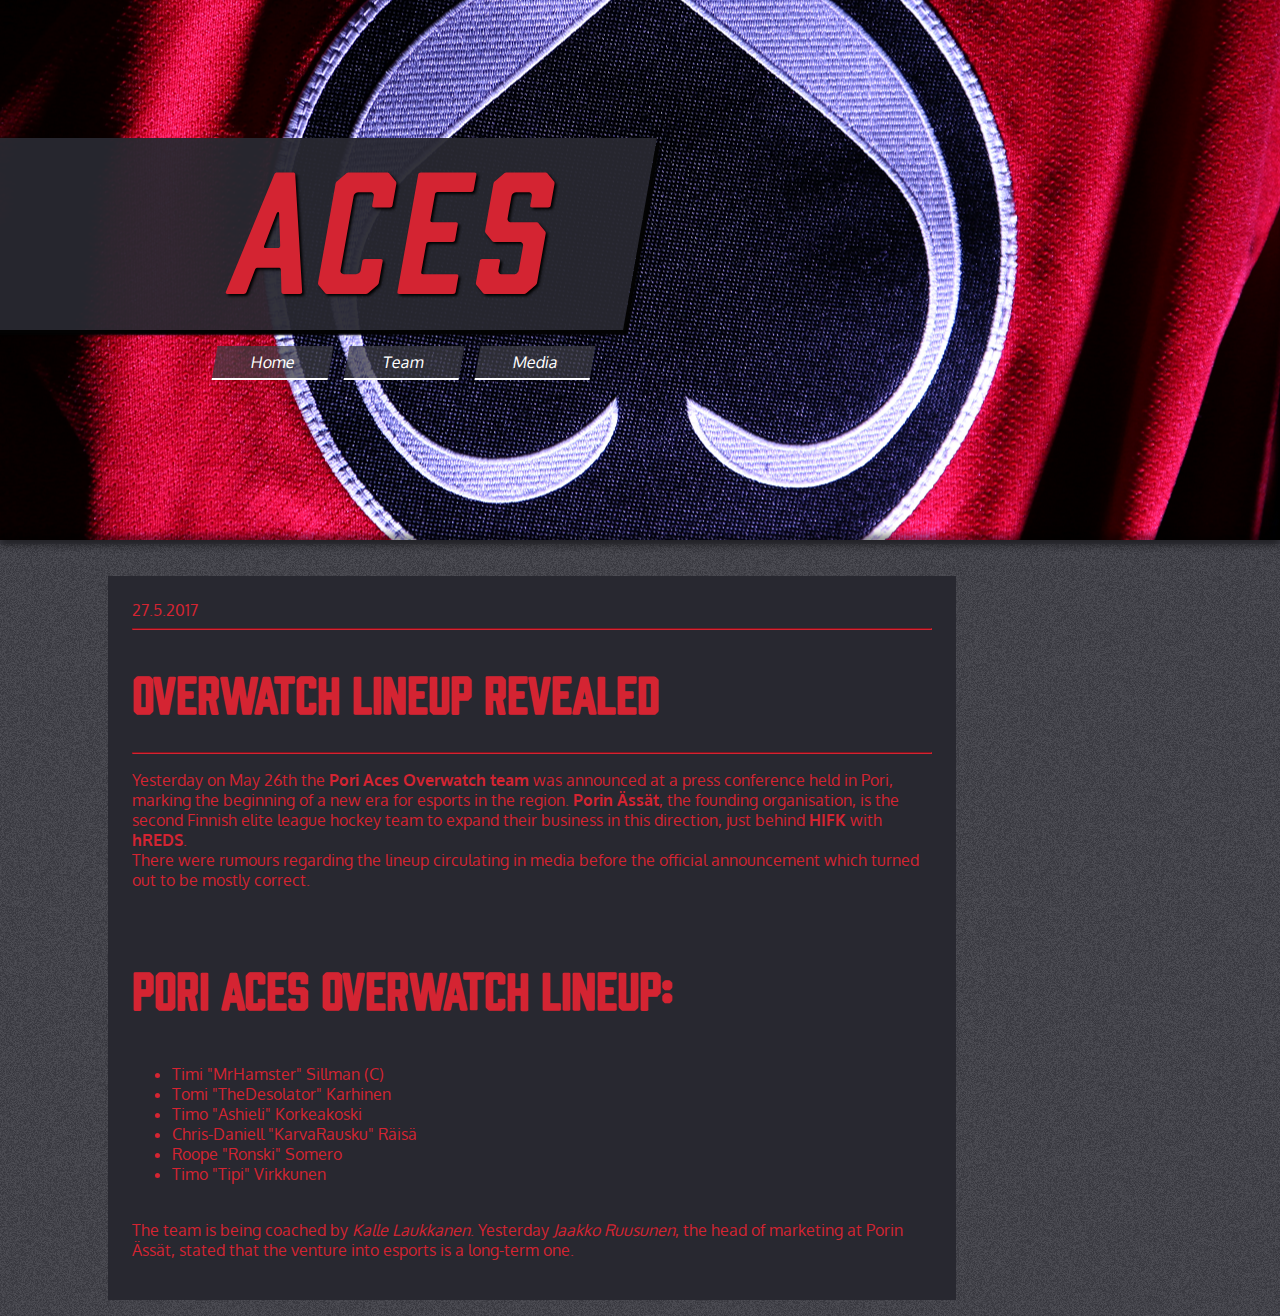
==== index.html @ 29ed017a "Add Discord widget" ====
<!DOCTYPE html>
<html>
<head>
    <meta charset="utf-8">
    <meta http-equiv="X-UA-Compatible" content="IE=edge">
    <meta content="width=device-width, initial-scale=1.0" name="viewport">
    <link rel="shortcut icon" type="image/x-icon" href="/static/img/favicon.ico" />
    <link href="https://fonts.googleapis.com/css?family=Oxygen:300,400,700" rel="stylesheet">
    <link href="/static/css/blueprint.min.css" media="screen" rel="stylesheet" type="text/css" />
    <link href="/static/css/aces.css" media="screen" rel="stylesheet" type="text/css" />
    <link href="/static/css/main.css" media="screen" rel="stylesheet" type="text/css" />
    <script type="text/javascript" src="https://cdnjs.cloudflare.com/ajax/libs/jquery/3.1.1/jquery.min.js"></script>
    
<title>Aces</title>

</head>
    <body>
        <div class="hero-wrapper">
            <div class="hero"><span class="title">Aces</span></div>
            <ul class="topnav">
                <li><a class="active" href="/media/">Media</li></a>
                <li><a class="active" href="/team/" data-locales='{"fi":"Joukkue"}'>Team</a></li></a>
                <li><a class="active" href="/" data-locales='{"fi":"Etusivu"}'>Home</a></li></a>
                <li class="icon"><a href="#">&#9776;</a></li></a>
            </ul>
        </div>
        <div class="hero-separator"></div>
        <div class="wrapper">
        
<div class="flex-row">
	<div class="col-1@xl col-0@lg col-1@md col-0@sm"></div>
	<div class="col-8@lg col-6@md col-12@sm">
		<div class="modal">
			27.5.2017
			<hr>
			<h1>Overwatch lineup revealed</h1>
			<hr>
			<p>
				Yesterday on May 26th the <b>Pori Aces Overwatch team</b> was announced at a press conference held in Pori,
				marking the beginning of a new era for esports in the region. <b>Porin Ässät</b>, the founding organisation,
				is the second Finnish elite league hockey team to expand their business in this direction,
				just behind <b>HIFK</b> with <b>hREDS</b>. <br>
				There were rumours regarding the lineup circulating in media before the official announcement which turned out to be mostly correct. <br>
				<br>
				<section>
				<h3>Pori Aces Overwatch lineup:</h3>
				<ul>
					<li>Timi "MrHamster" Sillman (C)</li>
					<li>Tomi "TheDesolator" Karhinen</li>
					<li>Timo "Ashieli" Korkeakoski</li>
					<li>Chris-Daniell "KarvaRausku" Räisä</li>
					<li>Roope "Ronski" Somero</li>
					<li>Timo "Tipi" Virkkunen</li>
				</ul>
				<br>
				The team is being coached by <i>Kalle Laukkanen</i>. Yesterday <i>Jaakko Ruusunen</i>, the head of marketing at Porin Ässät, stated that the venture into esports
				is a long-term one.
				</section>
			</p>
		</div>
	</div>
	<div class="col-3@lg col-5@md col-12@sm">
		<iframe src="https://discordapp.com/widget?id=252614018596995074&amp;theme=dark" width="300" height="500" allowtransparency="true" frameborder="0"></iframe>
	</div>
</div>

        </div>
    </body>
    <script type="text/javascript" src="/static/js/i11n.js"></script>
    <script>
    
    $(".icon").click(function() {
        var topnav = $(".topnav");
        if (topnav.hasClass("responsive"))
            topnav.removeClass("responsive");
        else
            topnav.addClass("responsive");
    });
    </script>
</html>
---- static/css/blueprint.min.css ----
/*!
    Blueprint CSS v1.2.4
    http://splintercode.github.io/blueprint-css/
    License MIT 2016
*/html{box-sizing:border-box}*,*:before,*:after{box-sizing:inherit}.container{width:100%;margin:0 auto;display:block;max-width:1000px}[class^="flex-row"]>.col,[class^="flex-row"]>[class^="col-"]{-webkit-flex:1;-ms-flex:1;flex:1;width:100%;padding:0 8px 16px 8px;display:block}[class^="flex-row"]>[class^="col-"]{-webkit-flex:0 0 auto;-ms-flex:0 0 auto;flex:0 0 auto}[class^="flex-row"]{-webkit-flex-wrap:wrap;-ms-flex-wrap:wrap;flex-wrap:wrap;-js-display:flex;display:-webkit-flex;display:-ms-flexbox;display:flex}:root [class^="flex-row"]{margin-left:-8px;margin-right:-8px}.flex-row--middle{-webkit-align-items:center;-ms-flex-align:center;align-items:center}.flex-row--top{-webkit-align-items:flex-start;-ms-flex-align:start;align-items:flex-start}.flex-row--bottom{-webkit-align-items:flex-end;-ms-flex-align:end;align-items:flex-end}.flex-row--center{-webkit-justify-content:center;-ms-flex-pack:center;justify-content:center}.flex-row--reverse{-webkit-flex-direction:row-reverse;-ms-flex-direction:row-reverse;flex-direction:row-reverse}.flex-row--around{-webkit-justify-content:space-around;-ms-flex-pack:distribute;justify-content:space-around}.flex-row--between{-webkit-justify-content:space-between;-ms-flex-pack:justify;justify-content:space-between}.flex-row--stretch{align-items:stretch;flex-flow:row wrap}.flex-row--stretch>.col,.flex-row--stretch>[class^="col-"]{-js-display:flex;display:-webkit-flex;display:-ms-flexbox;display:flex}.flex-row--gutter-none>.col,.flex-row--gutter-none>[class^="col-"]{padding:0}.flex-row--gutter-bottom-none>.col,.flex-row--gutter-bottom-none>[class^="col-"]{padding:0 8px 0 8px}.flex-row--gutter-between-none>.col,.flex-row--gutter-between-none>[class^="col-"]{padding:0 0 16px 0}.flex-row--gutter-none,.flex-row--gutter-between-none{margin-left:0 !important;margin-right:0 !important}.col-first{-webkit-order:-1;-ms-flex-order:-1;order:-1}.col-last{-webkit-order:1;-ms-flex-order:1;order:1}.hide{display:none !important}.show{display:block !important}[class^="flex-row"]>.col-1{max-width:8.33333%;width:8.33333%}[class^="flex-row"]>.col-2{max-width:16.66667%;width:16.66667%}[class^="flex-row"]>.col-3{max-width:25%;width:25%}[class^="flex-row"]>.col-4{max-width:33.33333%;width:33.33333%}[class^="flex-row"]>.col-5{max-width:41.66667%;width:41.66667%}[class^="flex-row"]>.col-6{max-width:50%;width:50%}[class^="flex-row"]>.col-7{max-width:58.33333%;width:58.33333%}[class^="flex-row"]>.col-8{max-width:66.66667%;width:66.66667%}[class^="flex-row"]>.col-9{max-width:75%;width:75%}[class^="flex-row"]>.col-10{max-width:83.33333%;width:83.33333%}[class^="flex-row"]>.col-11{max-width:91.66667%;width:91.66667%}[class^="flex-row"]>.col-12{max-width:100%;width:100%}@media (min-width: 30em){[class^="flex-row"]>.col-1\@sm{max-width:8.33333%;width:8.33333%}[class^="flex-row"]>.col-2\@sm{max-width:16.66667%;width:16.66667%}[class^="flex-row"]>.col-3\@sm{max-width:25%;width:25%}[class^="flex-row"]>.col-4\@sm{max-width:33.33333%;width:33.33333%}[class^="flex-row"]>.col-5\@sm{max-width:41.66667%;width:41.66667%}[class^="flex-row"]>.col-6\@sm{max-width:50%;width:50%}[class^="flex-row"]>.col-7\@sm{max-width:58.33333%;width:58.33333%}[class^="flex-row"]>.col-8\@sm{max-width:66.66667%;width:66.66667%}[class^="flex-row"]>.col-9\@sm{max-width:75%;width:75%}[class^="flex-row"]>.col-10\@sm{max-width:83.33333%;width:83.33333%}[class^="flex-row"]>.col-11\@sm{max-width:91.66667%;width:91.66667%}[class^="flex-row"]>.col-12\@sm{max-width:100%;width:100%}.hide\@sm{display:none !important}.show\@sm{display:block !important}.col-first\@sm{-webkit-order:-1;-ms-flex-order:-1;order:-1}.col-last\@sm{-webkit-order:1;-ms-flex-order:1;order:1}}@media (min-width: 45em){[class^="flex-row"]>.col-1\@md{max-width:8.33333%;width:8.33333%}[class^="flex-row"]>.col-2\@md{max-width:16.66667%;width:16.66667%}[class^="flex-row"]>.col-3\@md{max-width:25%;width:25%}[class^="flex-row"]>.col-4\@md{max-width:33.33333%;width:33.33333%}[class^="flex-row"]>.col-5\@md{max-width:41.66667%;width:41.66667%}[class^="flex-row"]>.col-6\@md{max-width:50%;width:50%}[class^="flex-row"]>.col-7\@md{max-width:58.33333%;width:58.33333%}[class^="flex-row"]>.col-8\@md{max-width:66.66667%;width:66.66667%}[class^="flex-row"]>.col-9\@md{max-width:75%;width:75%}[class^="flex-row"]>.col-10\@md{max-width:83.33333%;width:83.33333%}[class^="flex-row"]>.col-11\@md{max-width:91.66667%;width:91.66667%}[class^="flex-row"]>.col-12\@md{max-width:100%;width:100%}.hide\@md{display:none !important}.show\@md{display:block !important}.col-first\@md{-webkit-order:-1;-ms-flex-order:-1;order:-1}.col-last\@md{-webkit-order:1;-ms-flex-order:1;order:1}}@media (min-width: 60em){[class^="flex-row"]>.col-1\@lg{max-width:8.33333%;width:8.33333%}[class^="flex-row"]>.col-2\@lg{max-width:16.66667%;width:16.66667%}[class^="flex-row"]>.col-3\@lg{max-width:25%;width:25%}[class^="flex-row"]>.col-4\@lg{max-width:33.33333%;width:33.33333%}[class^="flex-row"]>.col-5\@lg{max-width:41.66667%;width:41.66667%}[class^="flex-row"]>.col-6\@lg{max-width:50%;width:50%}[class^="flex-row"]>.col-7\@lg{max-width:58.33333%;width:58.33333%}[class^="flex-row"]>.col-8\@lg{max-width:66.66667%;width:66.66667%}[class^="flex-row"]>.col-9\@lg{max-width:75%;width:75%}[class^="flex-row"]>.col-10\@lg{max-width:83.33333%;width:83.33333%}[class^="flex-row"]>.col-11\@lg{max-width:91.66667%;width:91.66667%}[class^="flex-row"]>.col-12\@lg{max-width:100%;width:100%}.hide\@lg{display:none !important}.show\@lg{display:block !important}.col-first\@lg{-webkit-order:-1;-ms-flex-order:-1;order:-1}.col-last\@lg{-webkit-order:1;-ms-flex-order:1;order:1}}@media (min-width: 90em){[class^="flex-row"]>.col-1\@xl{max-width:8.33333%;width:8.33333%}[class^="flex-row"]>.col-2\@xl{max-width:16.66667%;width:16.66667%}[class^="flex-row"]>.col-3\@xl{max-width:25%;width:25%}[class^="flex-row"]>.col-4\@xl{max-width:33.33333%;width:33.33333%}[class^="flex-row"]>.col-5\@xl{max-width:41.66667%;width:41.66667%}[class^="flex-row"]>.col-6\@xl{max-width:50%;width:50%}[class^="flex-row"]>.col-7\@xl{max-width:58.33333%;width:58.33333%}[class^="flex-row"]>.col-8\@xl{max-width:66.66667%;width:66.66667%}[class^="flex-row"]>.col-9\@xl{max-width:75%;width:75%}[class^="flex-row"]>.col-10\@xl{max-width:83.33333%;width:83.33333%}[class^="flex-row"]>.col-11\@xl{max-width:91.66667%;width:91.66667%}[class^="flex-row"]>.col-12\@xl{max-width:100%;width:100%}.hide\@xl{display:none !important}.show\@xl{display:block !important}.col-first\@xl{-webkit-order:-1;-ms-flex-order:-1;order:-1}.col-last\@xl{-webkit-order:1;-ms-flex-order:1;order:1}}.flex{-webkit-flex-wrap:wrap !important;-ms-flex-wrap:wrap !important;flex-wrap:wrap !important;-js-display:flex !important;display:-webkit-flex !important;display:-ms-flexbox !important;display:flex !important}.flex-fill{-webkit-box-flex:1 !important;-ms-flex:1 1 0% !important;flex:1 1 0% !important;-ms-flex-preferred-size:0% !important;flex-basis:0% !important}.flex-fit{flex-basis:auto !important}.float-center{margin-left:auto !important;margin-right:auto !important;display:block !important;float:none !important}.float-left{float:left !important}.float-right{float:right !important}.clear-fix:after{content:"";display:table;clear:both}.full-width{width:100% !important}.text-left{text-align:left !important}.text-right{text-align:right !important}.text-center{text-align:center !important}.col-1--max{max-width:83.33333px !important}.col-2--max{max-width:166.66667px !important}.col-3--max{max-width:250px !important}.col-4--max{max-width:333.33333px !important}.col-5--max{max-width:416.66667px !important}.col-6--max{max-width:500px !important}.col-7--max{max-width:583.33333px !important}.col-8--max{max-width:666.66667px !important}.col-9--max{max-width:750px !important}.col-10--max{max-width:833.33333px !important}.col-11--max{max-width:916.66667px !important}.col-12--max{max-width:1000px !important}.margin--sm{margin:4px !important}.margin-top--sm{margin-top:4px !important}.margin-bottom--sm{margin-bottom:4px !important}.margin-right--sm{margin-right:4px !important}.margin-left--sm{margin-left:4px !important}.padding--sm{padding:4px !important}.padding-top--sm{padding-top:4px !important}.padding-bottom--sm{padding-bottom:4px !important}.padding-right--sm{padding-right:4px !important}.padding-left--sm{padding-left:4px !important}.margin{margin:16px !important}.margin-top{margin-top:16px !important}.margin-bottom{margin-bottom:16px !important}.margin-right{margin-right:16px !important}.margin-left{margin-left:16px !important}.padding{padding:16px !important}.padding-top{padding-top:16px !important}.padding-bottom{padding-bottom:16px !important}.padding-right{padding-right:16px !important}.padding-left{padding-left:16px !important}.margin--lg{margin:24px !important}.margin-top--lg{margin-top:24px !important}.margin-bottom--lg{margin-bottom:24px !important}.margin-right--lg{margin-right:24px !important}.margin-left--lg{margin-left:24px !important}.padding--lg{padding:24px !important}.padding-top--lg{padding-top:24px !important}.padding-bottom--lg{padding-bottom:24px !important}.padding-right--lg{padding-right:24px !important}.padding-left--lg{padding-left:24px !important}
---- static/css/aces.css ----
@font-face {
    font-family: Prohibition;
    src: url('/static/fonts/Prohibition Family/Prohibition Family/Fort Foundry - Prohibition.otf');
}

@font-face {
    font-family: ProhibitionRound;
    src: url('/static/fonts/Prohibition Family/Prohibition Family/Fort Foundry - Prohibition Round.otf');
}

@font-face {
    font-family: ProhibitionOblique;
    src: url('/static/fonts/Prohibition Family/Prohibition Family/Fort Foundry - Prohibition Oblique.otf');
}

@font-face {
    font-family: ProhibitionLines;
    src: url('/static/fonts/Prohibition Family/Prohibition Family/Fort Foundry - Prohibition Lines.otf');
}

@font-face {
    font-family: ProhibitionLinesOblique;
    src: url('/static/fonts/Prohibition Family/Prohibition Family/Fort Foundry - Prohibition Lines Oblique.otf');
}

html, body {
    background-color: #3c3c44;
    color: #ffffff;
    font-family: 'Oxygen', sans-serif;
}

h1, h2, h3, .title {
    font-family: ProhibitionRound;
    font-size: 3em;
}

a {
    text-decoration: none;
    color: #ffffff;
}

.lines {
    font-family: ProhibitionLines;
}

.lines-oblique {
    font-family: ProhibitionLinesOblique;
}

.grafiitti {
    background-color: #282830;
}

.punainen {
    background-color: #d42432;
}

.harmaa60 {
    background-color: #3c3c44;
}

.harmaa100 {
    background-color: #64646c;
}

.harmaa200 {
    background-color: #c8c8cd;
}

.valkoinen {
    background-color: #ffffff;
}

.logo {
    background-image: url("/static/img/logoleft.png");
    background-repeat: no-repeat;
}
---- static/css/main.css ----
html, body {
    height: 100%;
}

html {
    overflow-x: hidden;
}

body {
    width: 100%;
    margin: 0;
}

.hero-wrapper {
    display: flex;
    flex-direction: column;
    justify-content: center;
    width: 100%;
    min-height: 400px;
    background-image: url("/static/img/bing.png");
    background-repeat: no-repeat;
    background-size: cover;
    background-position: center;
    margin: auto;
}

.hero {
    background-color: rgba(40, 40, 48, 0.95);
}

.title {
    margin: auto;
    letter-spacing: .05em;
    color: #d42432;
    display: table;
    text-shadow: 2px 2px 3px black;
}

.topnav {
    list-style-type: none;
    display: inline-block;
    padding: 0;
    margin-right: 0.5em;
}

.topnav li a {
    display: inline-block;
    width: 20%;
    height: 100%;
    float: right;
    margin-left: 1em;
    background-color: rgba(60, 60, 68, 0.75);
    text-align: center;
    line-height: 2em;
    border-bottom: 2px solid white;
    transition: 0.3s;
}

.topnav li a:hover {
    background-color: rgba(100, 100, 108, 0.75);
    border-bottom: 2px solid #d42432;
}

.topnav li.icon {
    display: none;
}

.hero-separator {
    height: 0.5em;
    background-color: rgba(0, 0, 0, .6);
    filter: blur(4px);
    margin-top: -0.25em;
}

.modal {
    background-color: #282830;
    padding: 1.5em;
    color: #d42432;
}

.modal hr {
    border-color: #d42432;
}

.wrapper {
    padding-top: 2em;
}

@media only screen and (max-width: 470px) {
      .title {
          font-size: 4em;
      }
      .hero {
          height: 5em;
      }
}

@media only screen and (min-width: 900px) {
    .wrapper {
        background-image: url('/static/img/noise-min.png');
    }

    .hero-wrapper {
        height: 60%;
    }

    .title {
        float: right;
        text-align: center;
        margin-right: 0.5em;
        font-size: 10em;
        line-height: 1em;
    }

    .hero {
        height: 12em;
        margin-left: -10%;
        width: 60%;
        transform: skewX(-10deg);
        display: inline-block;
        box-shadow: 5px 5px 2px #030303;
    }

    .topnav {
        transform: skewX(-10deg);
        width: 45%;
        margin: 1em;
        height: 2.5em;
    }
}
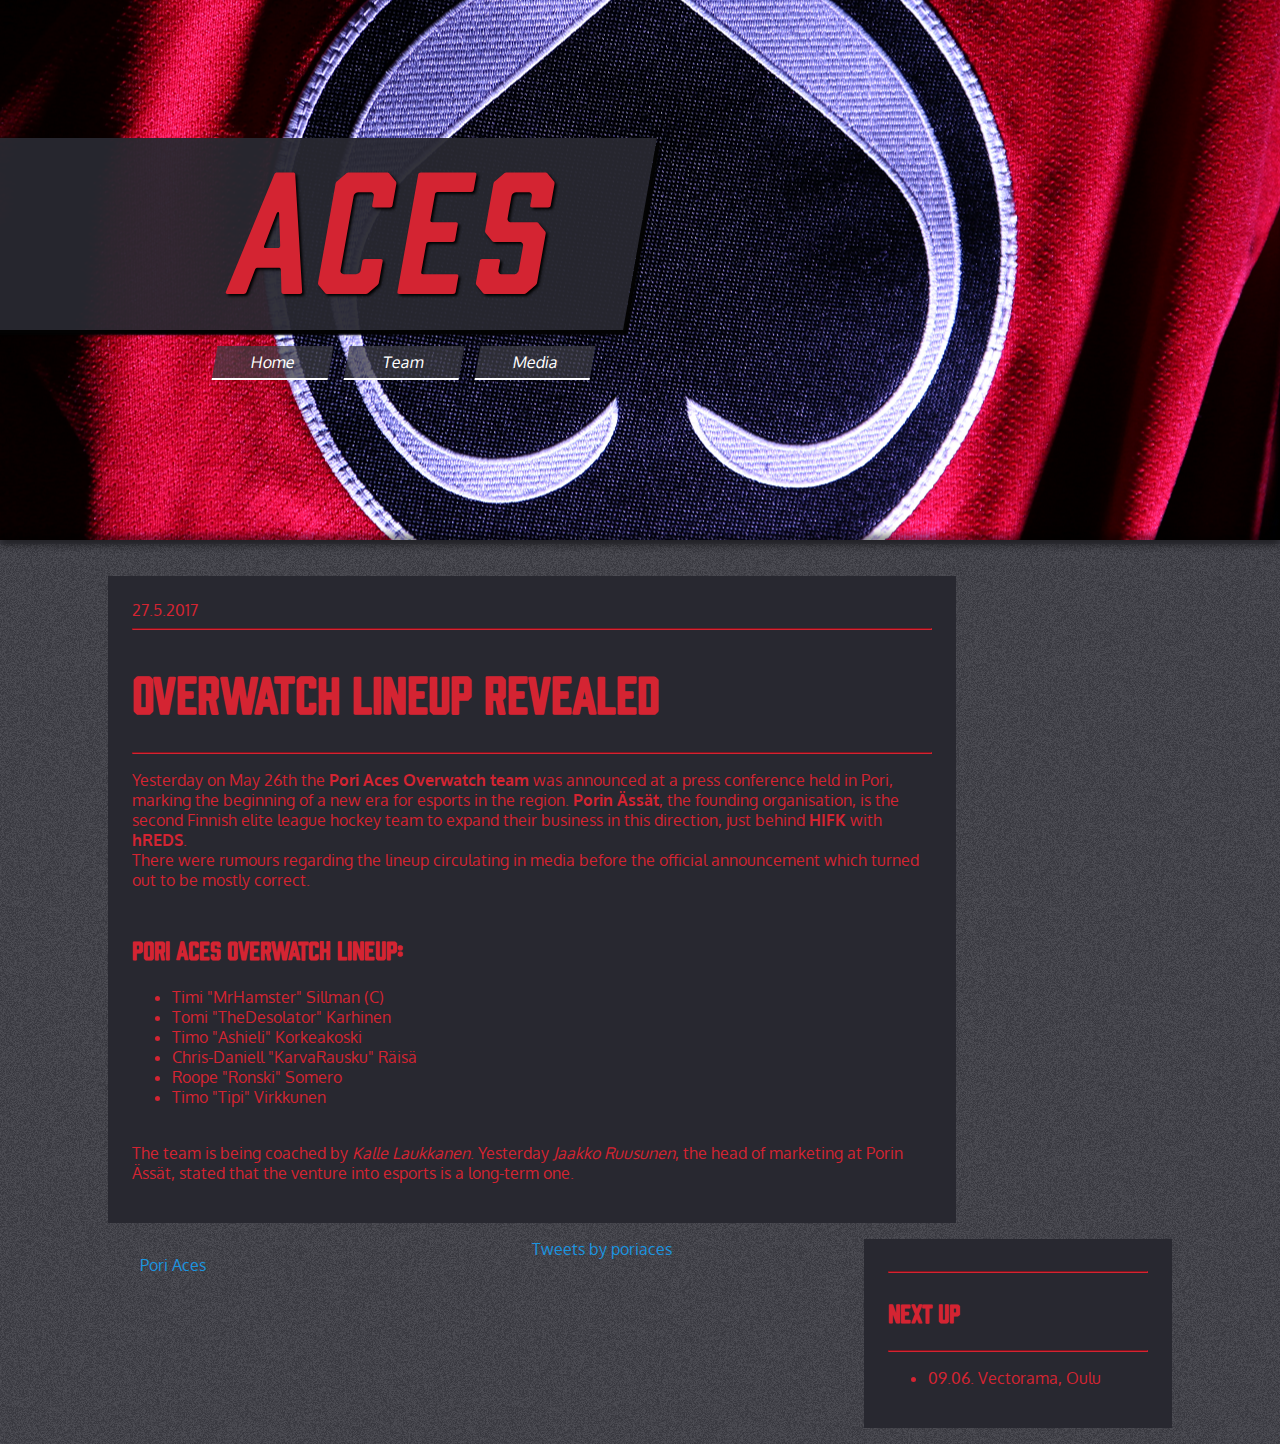
==== commit f41530ad: "Add widgets" ====
--- a/index.html
+++ b/index.html
@@ -15,6 +15,14 @@
 
 </head>
     <body>
+        <div id="fb-root"></div>
+        <script>(function(d, s, id) {
+        var js, fjs = d.getElementsByTagName(s)[0];
+        if (d.getElementById(id)) return;
+        js = d.createElement(s); js.id = id;
+        js.src = "//connect.facebook.net/en_US/sdk.js#xfbml=1&version=v2.9&appId=1690970411197509";
+        fjs.parentNode.insertBefore(js, fjs);
+        }(document, 'script', 'facebook-jssdk'));</script>
         <div class="hero-wrapper">
             <div class="hero"><span class="title">Aces</span></div>
             <ul class="topnav">
@@ -27,9 +35,14 @@
         <div class="hero-separator"></div>
         <div class="wrapper">
         
+<div class="mobile flex-row" style="text-align:center">
+	<div class="col-10">
+		<span>You can find us on <a href="https://www.facebook.com/poriaces/">Facebook</a> or <a href="https://twitter.com/poriaces">Twitter</a>!</span>
+	</div>
+</div>
 <div class="flex-row">
 	<div class="col-1@xl col-0@lg col-1@md col-0@sm"></div>
-	<div class="col-8@lg col-6@md col-12@sm">
+	<div class="col-8@lg col-10@md col-12@sm">
 		<div class="modal">
 			27.5.2017
 			<hr>
@@ -59,9 +72,31 @@
 			</p>
 		</div>
 	</div>
-	<div class="col-3@lg col-5@md col-12@sm">
+	<div id="widget_discord" class="widget col-3@lg col-5@md col-6@sm">
 		<iframe src="https://discordapp.com/widget?id=252614018596995074&amp;theme=dark" width="300" height="500" allowtransparency="true" frameborder="0"></iframe>
 	</div>
+</div>
+
+
+<div class="flex-row">
+	<div class="col-1@md col-0"></div>
+	<div id="widget_facebook" class="widget col-3@xl col-4@lg col-6@md col-6@sm">
+		<div class="fb-page" data-href="https://www.facebook.com/poriaces" data-width="400" data-height="1000" data-tabs="timeline" data-small-header="false" data-adapt-container-width="true" data-hide-cover="false" data-show-facepile="true"><blockquote cite="https://www.facebook.com/poriaces" class="fb-xfbml-parse-ignore"><a href="https://www.facebook.com/poriaces">Pori Aces</a></blockquote></div>
+	</div>
+	<div id="widget_twitter" class="widget col-3@lg col-4@md col-6@sm">
+		<a class="twitter-timeline" data-lang="en" data-height="1000" data-theme="dark" href="https://twitter.com/poriaces">Tweets by poriaces</a> <script async src="//platform.twitter.com/widgets.js" charset="utf-8"></script>
+	</div>
+	<div class="col-4@xl col-3@lg col-10@md col-12@sm">
+		<div class="modal">
+			<hr>
+			<h3>Next up</h3>
+			<hr>
+			<ul>
+				<li>09.06. Vectorama, Oulu</li>
+			</ul>
+		</div>
+	</div>
+	<div class="col-1@md col-0"></div>
 </div>
 
         </div>
--- a/static/css/aces.css
+++ b/static/css/aces.css
@@ -36,7 +36,7 @@
 
 a {
     text-decoration: none;
-    color: #ffffff;
+    color: #1b95e0;;
 }
 
 .lines {
--- a/static/css/main.css
+++ b/static/css/main.css
@@ -44,6 +44,7 @@
 }
 
 .topnav li a {
+    color: #ffffff;
     display: inline-block;
     width: 20%;
     height: 100%;
@@ -82,11 +83,19 @@
     border-color: #d42432;
 }
 
+.modal h3 {
+    font-size: 1.5em;
+}
+
 .wrapper {
     padding-top: 2em;
 }
 
-@media only screen and (max-width: 470px) {
+.mobile {
+    display: none;
+}
+
+@media only screen and (max-width: 480px) {
       .title {
           font-size: 4em;
       }
@@ -95,7 +104,17 @@
       }
 }
 
-@media only screen and (min-width: 900px) {
+@media only screen and (max-width: 960px) {
+    /* Hide widgets and show mobile substitutes */
+    .widget {
+        display: none;
+    }
+    .mobile {
+        display: inherit;
+    }
+}
+
+@media only screen and (min-width: 960px) {
     .wrapper {
         background-image: url('/static/img/noise-min.png');
     }
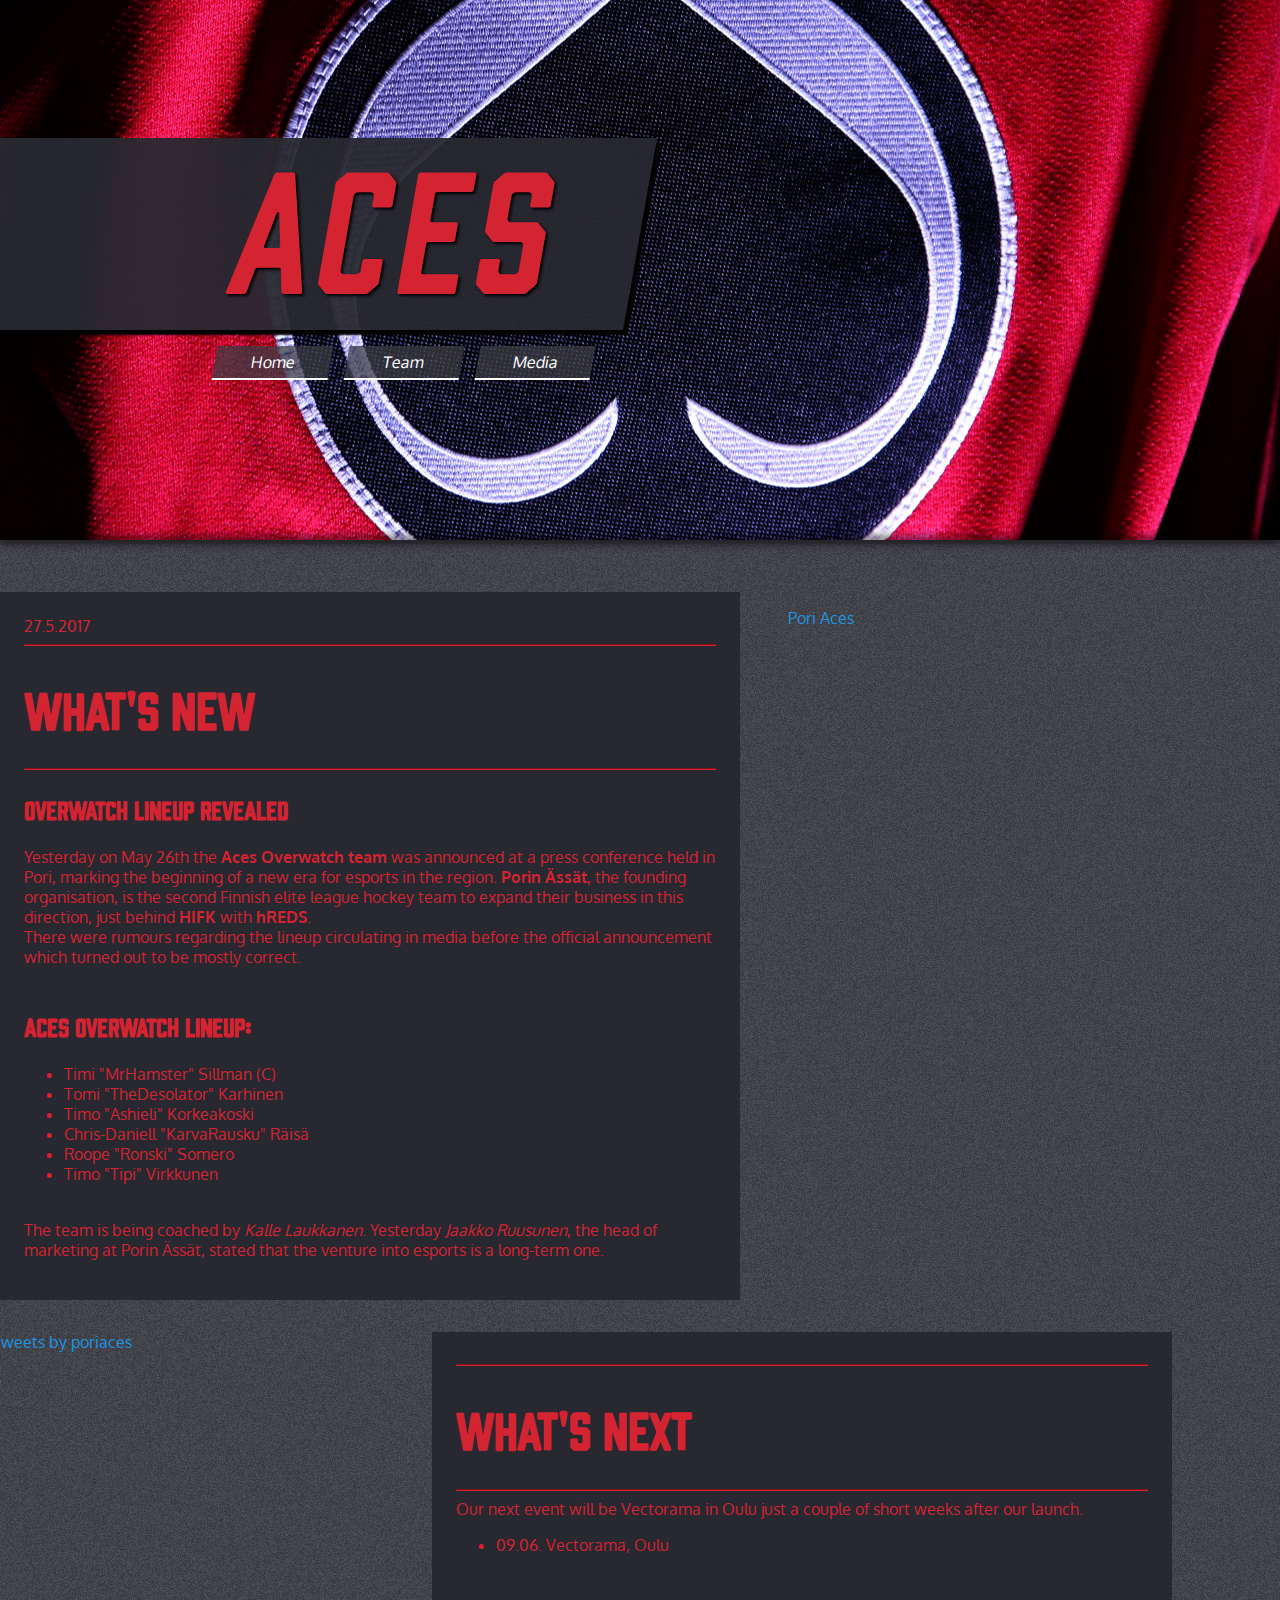
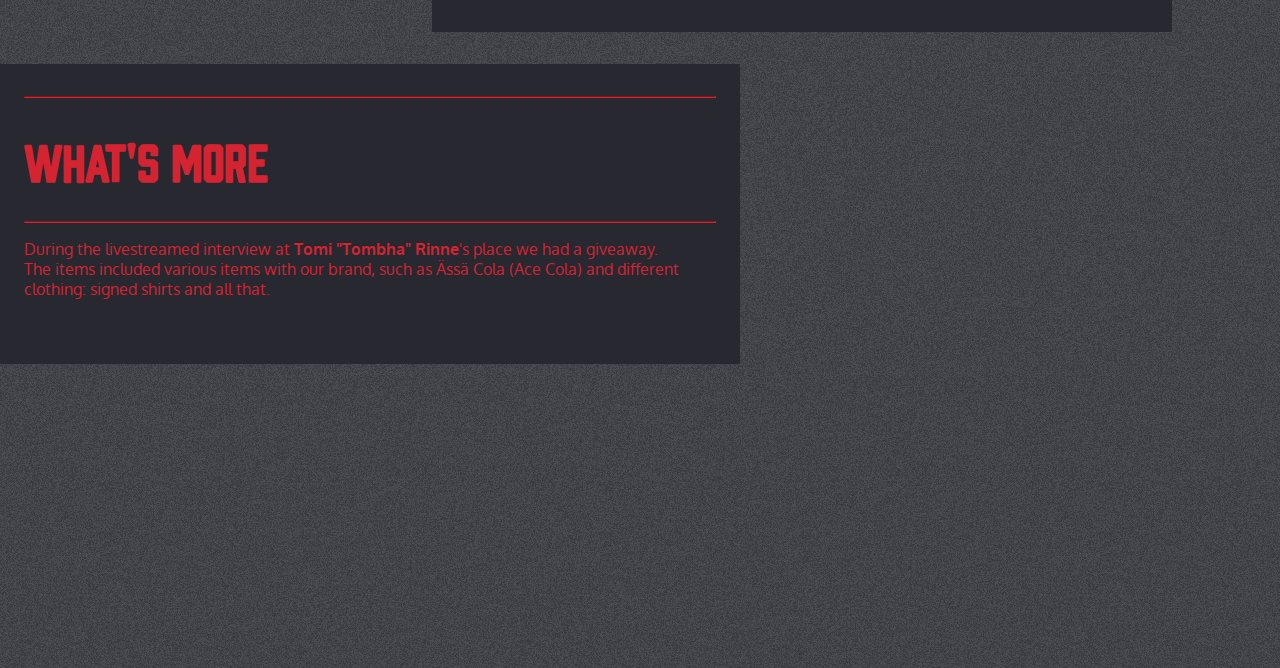
==== commit bfa17a97: "Restructure index" ====
--- a/index.html
+++ b/index.html
@@ -41,22 +41,23 @@
 	</div>
 </div>
 <div class="flex-row">
-	<div class="col-1@xl col-0@lg col-1@md col-0@sm"></div>
-	<div class="col-8@lg col-10@md col-12@sm">
+	<div class="col-1@xl col-0@lg col-0@md col-0@sm"></div>
+	<div class="col-7@lg col-10@md col-12@sm">
 		<div class="modal">
 			27.5.2017
 			<hr>
-			<h1>Overwatch lineup revealed</h1>
+			<h1>What's new</h1>
 			<hr>
+			<h3>Overwatch lineup revealed</h3>
 			<p>
-				Yesterday on May 26th the <b>Pori Aces Overwatch team</b> was announced at a press conference held in Pori,
+				Yesterday on May 26th the <b>Aces Overwatch team</b> was announced at a press conference held in Pori,
 				marking the beginning of a new era for esports in the region. <b>Porin Ässät</b>, the founding organisation,
 				is the second Finnish elite league hockey team to expand their business in this direction,
 				just behind <b>HIFK</b> with <b>hREDS</b>. <br>
 				There were rumours regarding the lineup circulating in media before the official announcement which turned out to be mostly correct. <br>
 				<br>
 				<section>
-				<h3>Pori Aces Overwatch lineup:</h3>
+				<h3>Aces Overwatch lineup:</h3>
 				<ul>
 					<li>Timi "MrHamster" Sillman (C)</li>
 					<li>Tomi "TheDesolator" Karhinen</li>
@@ -72,31 +73,45 @@
 			</p>
 		</div>
 	</div>
-	<div id="widget_discord" class="widget col-3@lg col-5@md col-6@sm">
-		<iframe src="https://discordapp.com/widget?id=252614018596995074&amp;theme=dark" width="300" height="500" allowtransparency="true" frameborder="0"></iframe>
+	<div id="widget_facebook" class="widget col-4@lg">
+		<div class="fb-page" data-href="https://www.facebook.com/poriaces" data-width="400" data-height="600" data-tabs="timeline" data-small-header="false" data-adapt-container-width="true" data-hide-cover="false" data-show-facepile="true"><blockquote cite="https://www.facebook.com/poriaces" class="fb-xfbml-parse-ignore"><a href="https://www.facebook.com/poriaces">Pori Aces</a></blockquote></div>
 	</div>
 </div>
 
-
 <div class="flex-row">
-	<div class="col-1@md col-0"></div>
-	<div id="widget_facebook" class="widget col-3@xl col-4@lg col-6@md col-6@sm">
-		<div class="fb-page" data-href="https://www.facebook.com/poriaces" data-width="400" data-height="1000" data-tabs="timeline" data-small-header="false" data-adapt-container-width="true" data-hide-cover="false" data-show-facepile="true"><blockquote cite="https://www.facebook.com/poriaces" class="fb-xfbml-parse-ignore"><a href="https://www.facebook.com/poriaces">Pori Aces</a></blockquote></div>
+	<div class="col-1@xl col-0@lg col-0@md col-0@sm"></div>
+	<div id="widget_twitter" class="widget col-4@lg">
+		<a class="twitter-timeline" data-lang="en" data-width="500" data-height="600" data-theme="dark" href="https://twitter.com/poriaces">Tweets by poriaces</a> <script async src="//platform.twitter.com/widgets.js" charset="utf-8"></script>
 	</div>
-	<div id="widget_twitter" class="widget col-3@lg col-4@md col-6@sm">
-		<a class="twitter-timeline" data-lang="en" data-height="1000" data-theme="dark" href="https://twitter.com/poriaces">Tweets by poriaces</a> <script async src="//platform.twitter.com/widgets.js" charset="utf-8"></script>
-	</div>
-	<div class="col-4@xl col-3@lg col-10@md col-12@sm">
+	<div class="col-6@xl col-7@lg col-10@md col-12@sm">
 		<div class="modal">
 			<hr>
-			<h3>Next up</h3>
+			<h1>What's next</h1>
 			<hr>
+			Our next event will be Vectorama in Oulu just a couple of short weeks after our launch.
 			<ul>
 				<li>09.06. Vectorama, Oulu</li>
 			</ul>
 		</div>
 	</div>
-	<div class="col-1@md col-0"></div>
+</div>
+
+<div class="flex-row">
+	<div class="col-1@xl col-0@lg col-0@md col-0@sm"></div>
+	<div class="col-7@lg col-10@md col-12@sm">
+		<div class="modal">
+			<hr>
+			<h1>What's more</h1>
+			<hr>
+			<p>
+				During the livestreamed interview at <b>Tomi "Tombha" Rinne</b>'s place we had a giveaway. <br>
+				The items included various items with our brand, such as Ässä Cola (Ace Cola) and different clothing: signed shirts and all that. <br>
+			</p>
+		</div>
+	</div>
+	<div id="widget_discord" class="widget col-4@lg">
+		<iframe src="https://discordapp.com/widget?id=252614018596995074&amp;theme=dark" width="400" height="600" allowtransparency="true" frameborder="0"></iframe>
+	</div>
 </div>
 
         </div>
--- a/static/css/main.css
+++ b/static/css/main.css
@@ -74,6 +74,7 @@
 }
 
 .modal {
+    min-height: 300px;
     background-color: #282830;
     padding: 1.5em;
     color: #d42432;
@@ -93,6 +94,9 @@
 
 .mobile {
     display: none;
+}
+
+.widget {
 }
 
 @media only screen and (max-width: 480px) {
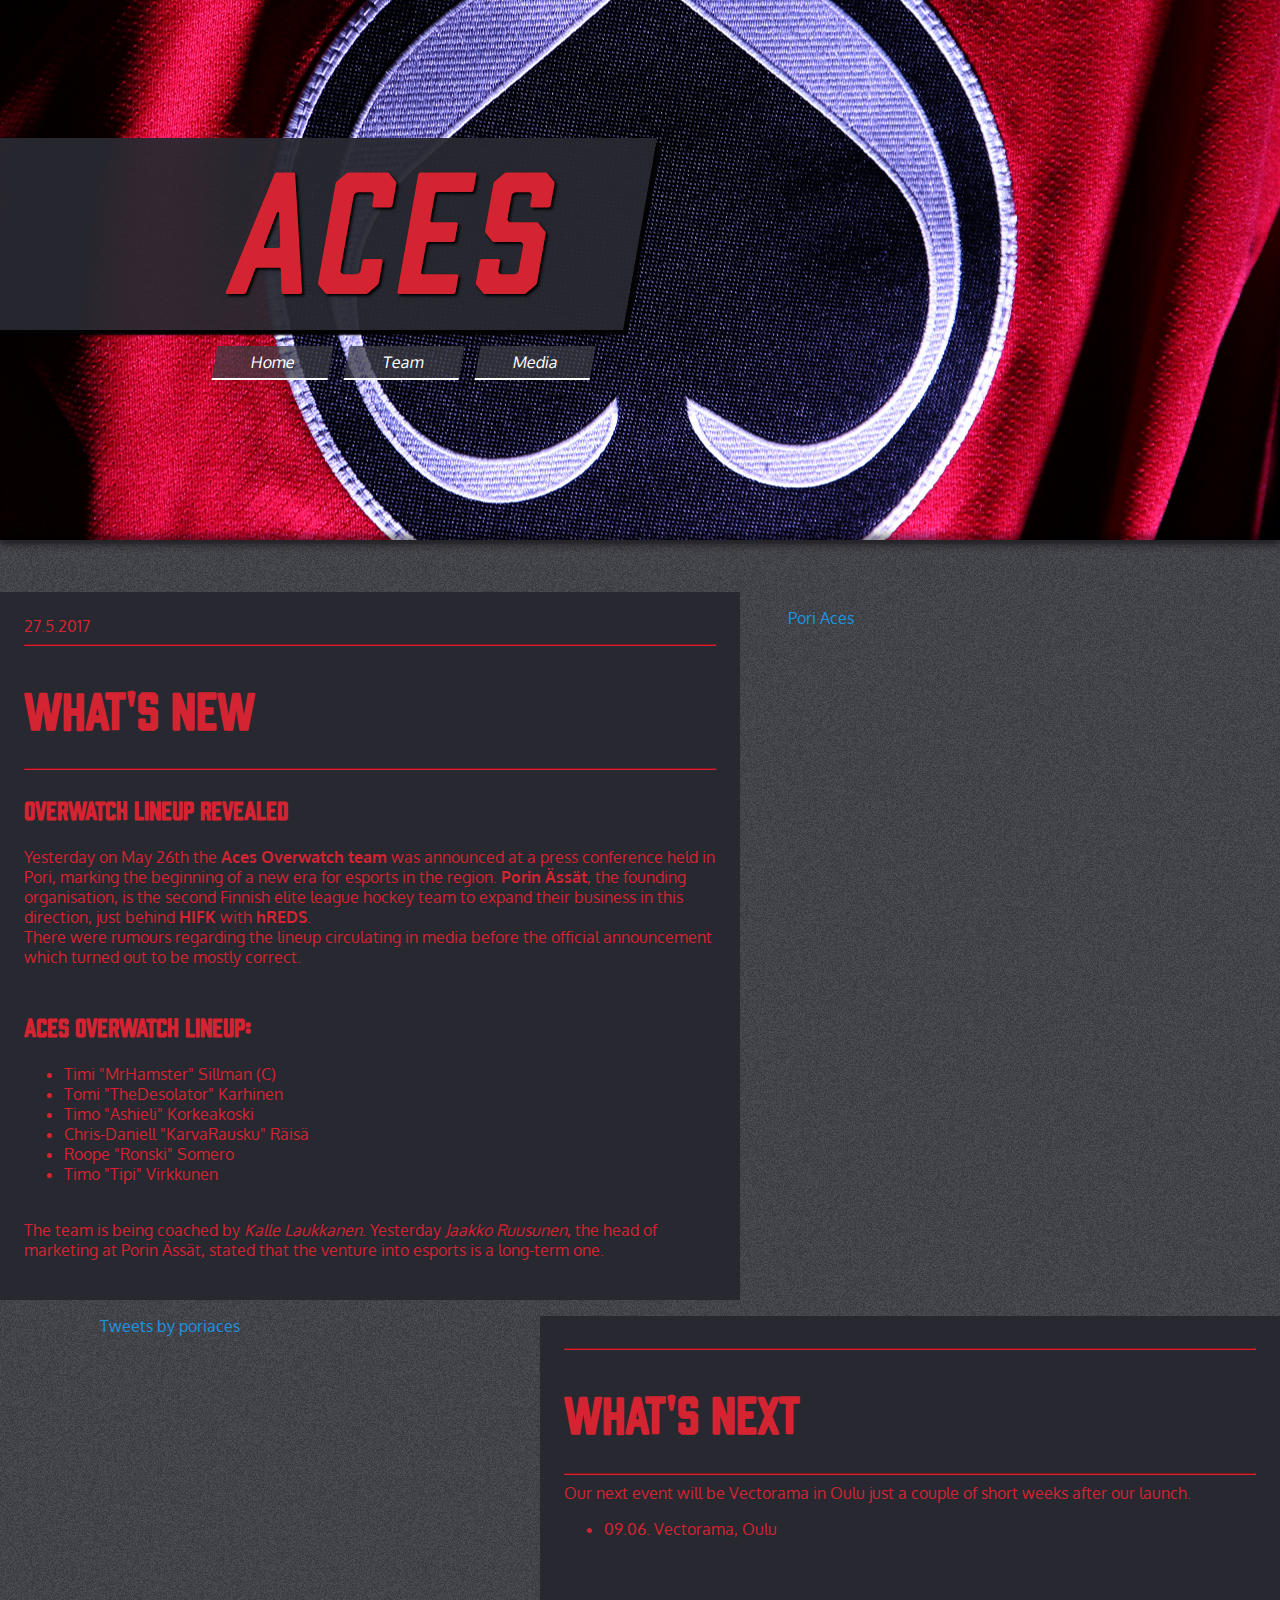
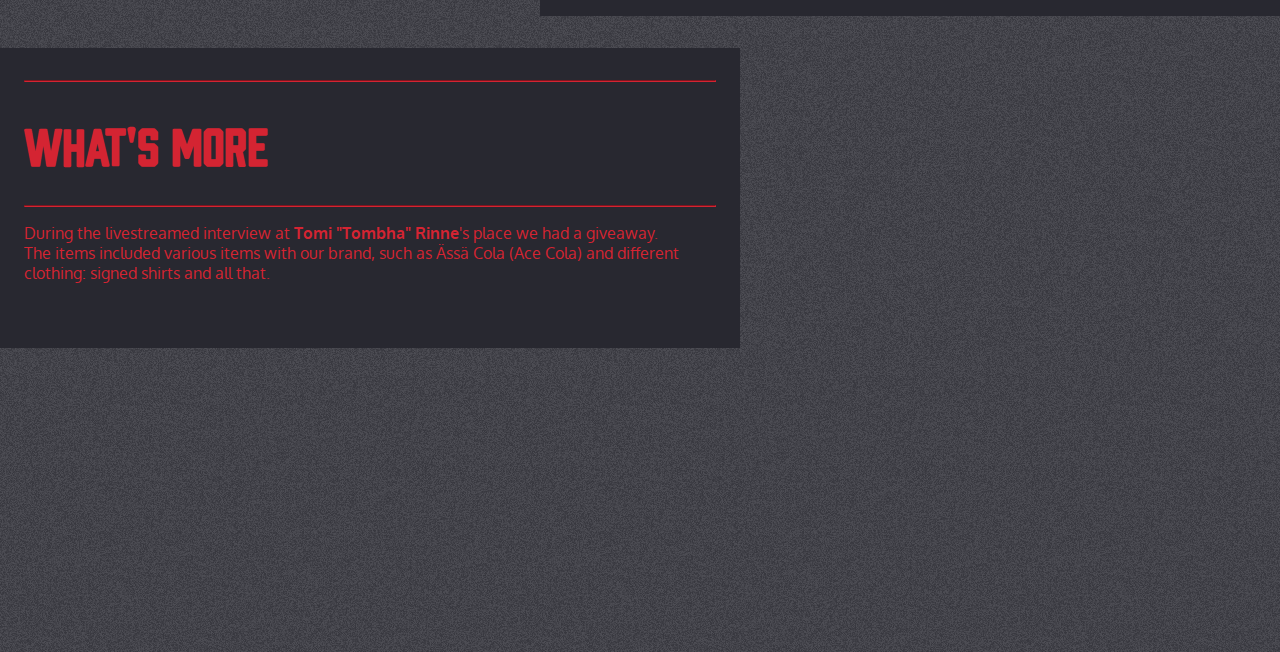
==== commit 6fd633c9: "CSS fixes" ====
--- a/index.html
+++ b/index.html
@@ -79,7 +79,7 @@
 </div>
 
 <div class="flex-row">
-	<div class="col-1@xl col-0@lg col-0@md col-0@sm"></div>
+	<div class="col-1@xl col-1@lg col-0@md col-0@sm"></div>
 	<div id="widget_twitter" class="widget col-4@lg">
 		<a class="twitter-timeline" data-lang="en" data-width="500" data-height="600" data-theme="dark" href="https://twitter.com/poriaces">Tweets by poriaces</a> <script async src="//platform.twitter.com/widgets.js" charset="utf-8"></script>
 	</div>
--- a/static/css/main.css
+++ b/static/css/main.css
@@ -96,9 +96,6 @@
     display: none;
 }
 
-.widget {
-}
-
 @media only screen and (max-width: 480px) {
       .title {
           font-size: 4em;
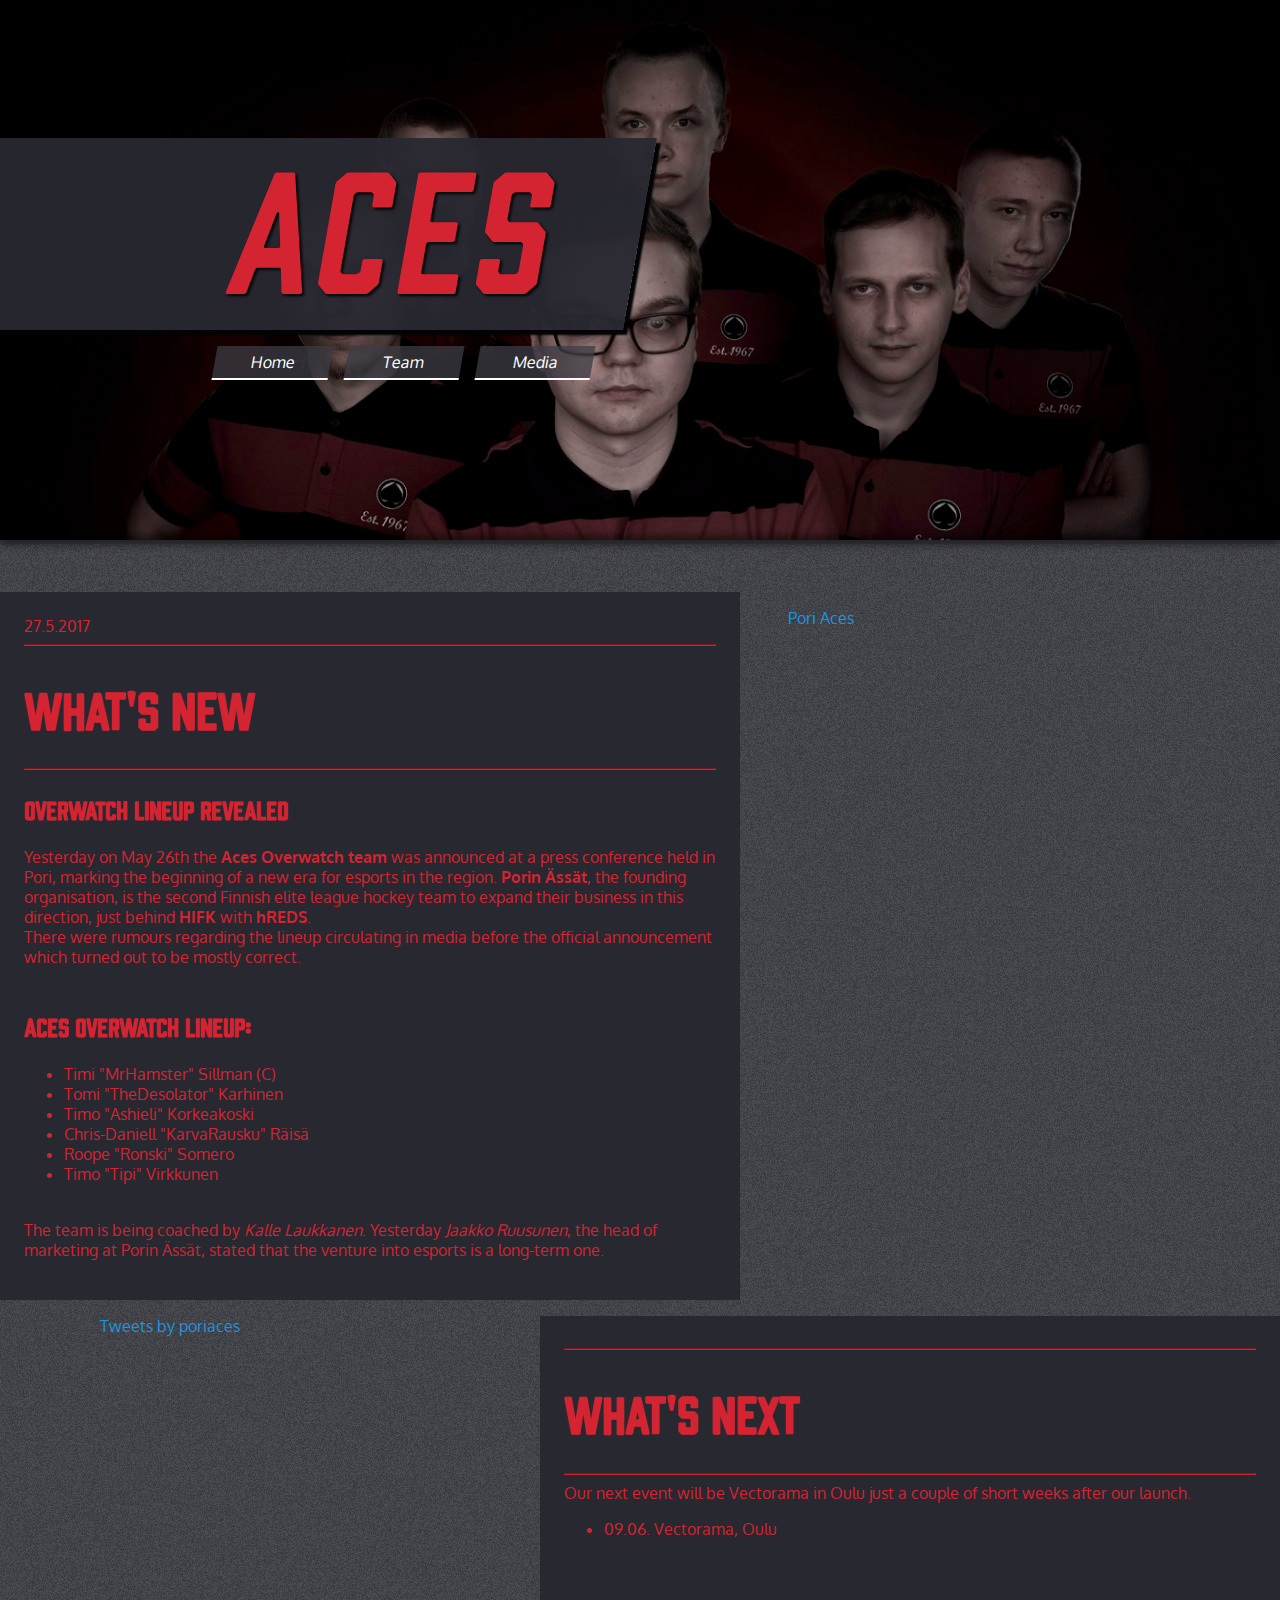
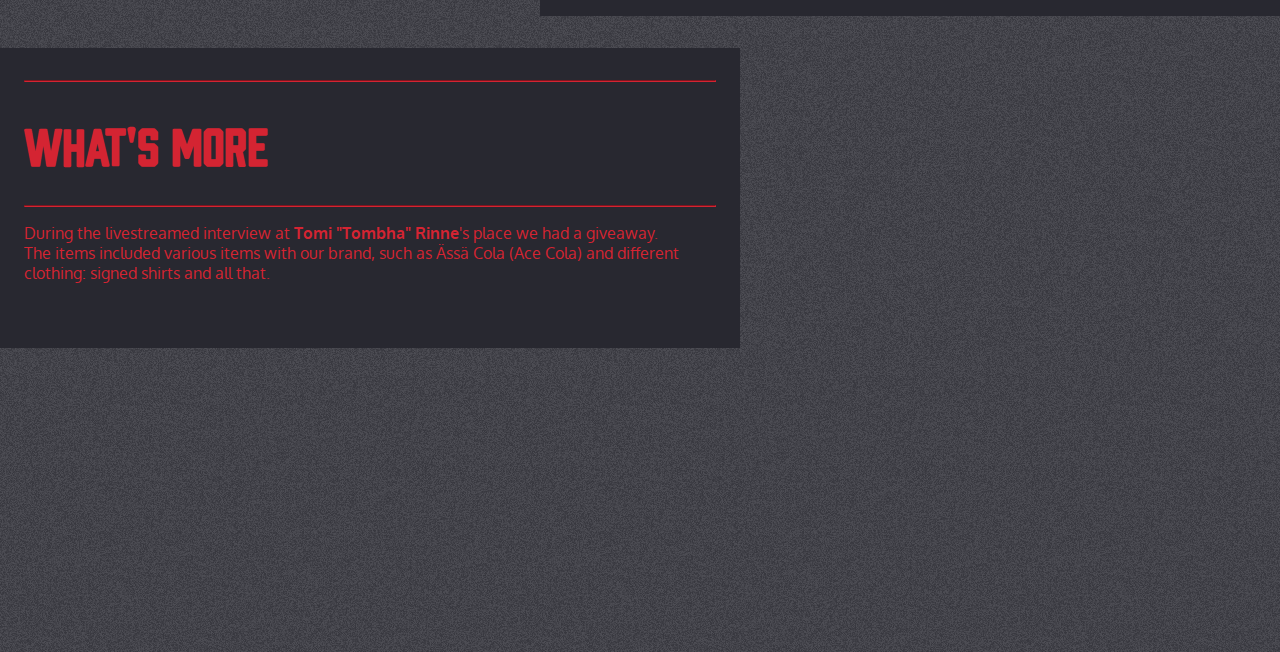
==== commit 92fbdf21: "Temp /media/ to vastamaki.kuvat.fi" ====
--- a/index.html
+++ b/index.html
@@ -9,6 +9,8 @@
     <link href="/static/css/blueprint.min.css" media="screen" rel="stylesheet" type="text/css" />
     <link href="/static/css/aces.css" media="screen" rel="stylesheet" type="text/css" />
     <link href="/static/css/main.css" media="screen" rel="stylesheet" type="text/css" />
+    <link href="/static/css/twitch-alert.css" media="screen" rel="stylesheet" type="text/css" />
+    <script type="text/javascript" src="/static/js/twitchinfo.js"></script>
     <script type="text/javascript" src="https://cdnjs.cloudflare.com/ajax/libs/jquery/3.1.1/jquery.min.js"></script>
     
 <title>Aces</title>
@@ -26,13 +28,15 @@
         <div class="hero-wrapper">
             <div class="hero"><span class="title">Aces</span></div>
             <ul class="topnav">
-                <li><a class="active" href="/media/">Media</li></a>
+                <li><a class="active" href="https://vastamaki.kuvat.fi/kuvat/EsportsAces/">Media</li></a>
                 <li><a class="active" href="/team/" data-locales='{"fi":"Joukkue"}'>Team</a></li></a>
                 <li><a class="active" href="/" data-locales='{"fi":"Etusivu"}'>Home</a></li></a>
                 <li class="icon"><a href="#">&#9776;</a></li></a>
             </ul>
         </div>
         <div class="hero-separator"></div>
+        <a data-template class="streamer"><img><span></span></a>
+        <div class="twitch-alert widget"></div>
         <div class="wrapper">
         
 <div class="mobile flex-row" style="text-align:center">
@@ -117,6 +121,7 @@
         </div>
     </body>
     <script type="text/javascript" src="/static/js/i11n.js"></script>
+    <script type="text/javascript" src="/static/js/twitch-alert.js"></script>
     <script>
     
     $(".icon").click(function() {
--- a/static/css/main.css
+++ b/static/css/main.css
@@ -11,16 +11,20 @@
     margin: 0;
 }
 
+[data-template] {
+    display: none;
+}
+
 .hero-wrapper {
     display: flex;
     flex-direction: column;
     justify-content: center;
     width: 100%;
     min-height: 400px;
-    background-image: url("/static/img/bing.png");
+    background-image: url("/static/img/team.jpg");
+    background-color: black;
     background-repeat: no-repeat;
     background-size: cover;
-    background-position: center;
     margin: auto;
 }
 
@@ -103,6 +107,9 @@
       .hero {
           height: 5em;
       }
+      .hero-wrapper {
+          background-position: center;
+      }
 }
 
 @media only screen and (max-width: 960px) {
@@ -148,3 +155,9 @@
         height: 2.5em;
     }
 }
+
+@media only screen and (min-width: 1440px) {
+    .hero-wrapper {
+        background-position-y: 10%;
+    }
+}
--- a/static/css/twitch-alert.css
+++ b/static/css/twitch-alert.css
@@ -0,0 +1,31 @@
+.twitch-alert {
+    position: absolute;
+    right: 1.5em;
+    top: 2em;
+}
+
+.twitch-alert .streamer {
+    display: flex;
+    width: 350px;
+    align-items: center;
+    margin-bottom: 0.5em;
+    background-color: rgba(255, 255, 255, 0.9);
+    box-shadow: 5px 5px 2px #030303;
+    transition: 0.3s;
+}
+
+.twitch-alert .streamer:hover {
+    background-color: rgba(212, 36, 50, 0.8);
+    margin-right: 3px;
+    box-shadow: 8px 6px 5px #030303;
+}
+
+.twitch-alert .streamer img {
+    width: 64px;
+    height: 64px;
+}
+
+.twitch-alert .streamer span {
+    padding: 0.5em;
+    color: black;
+}
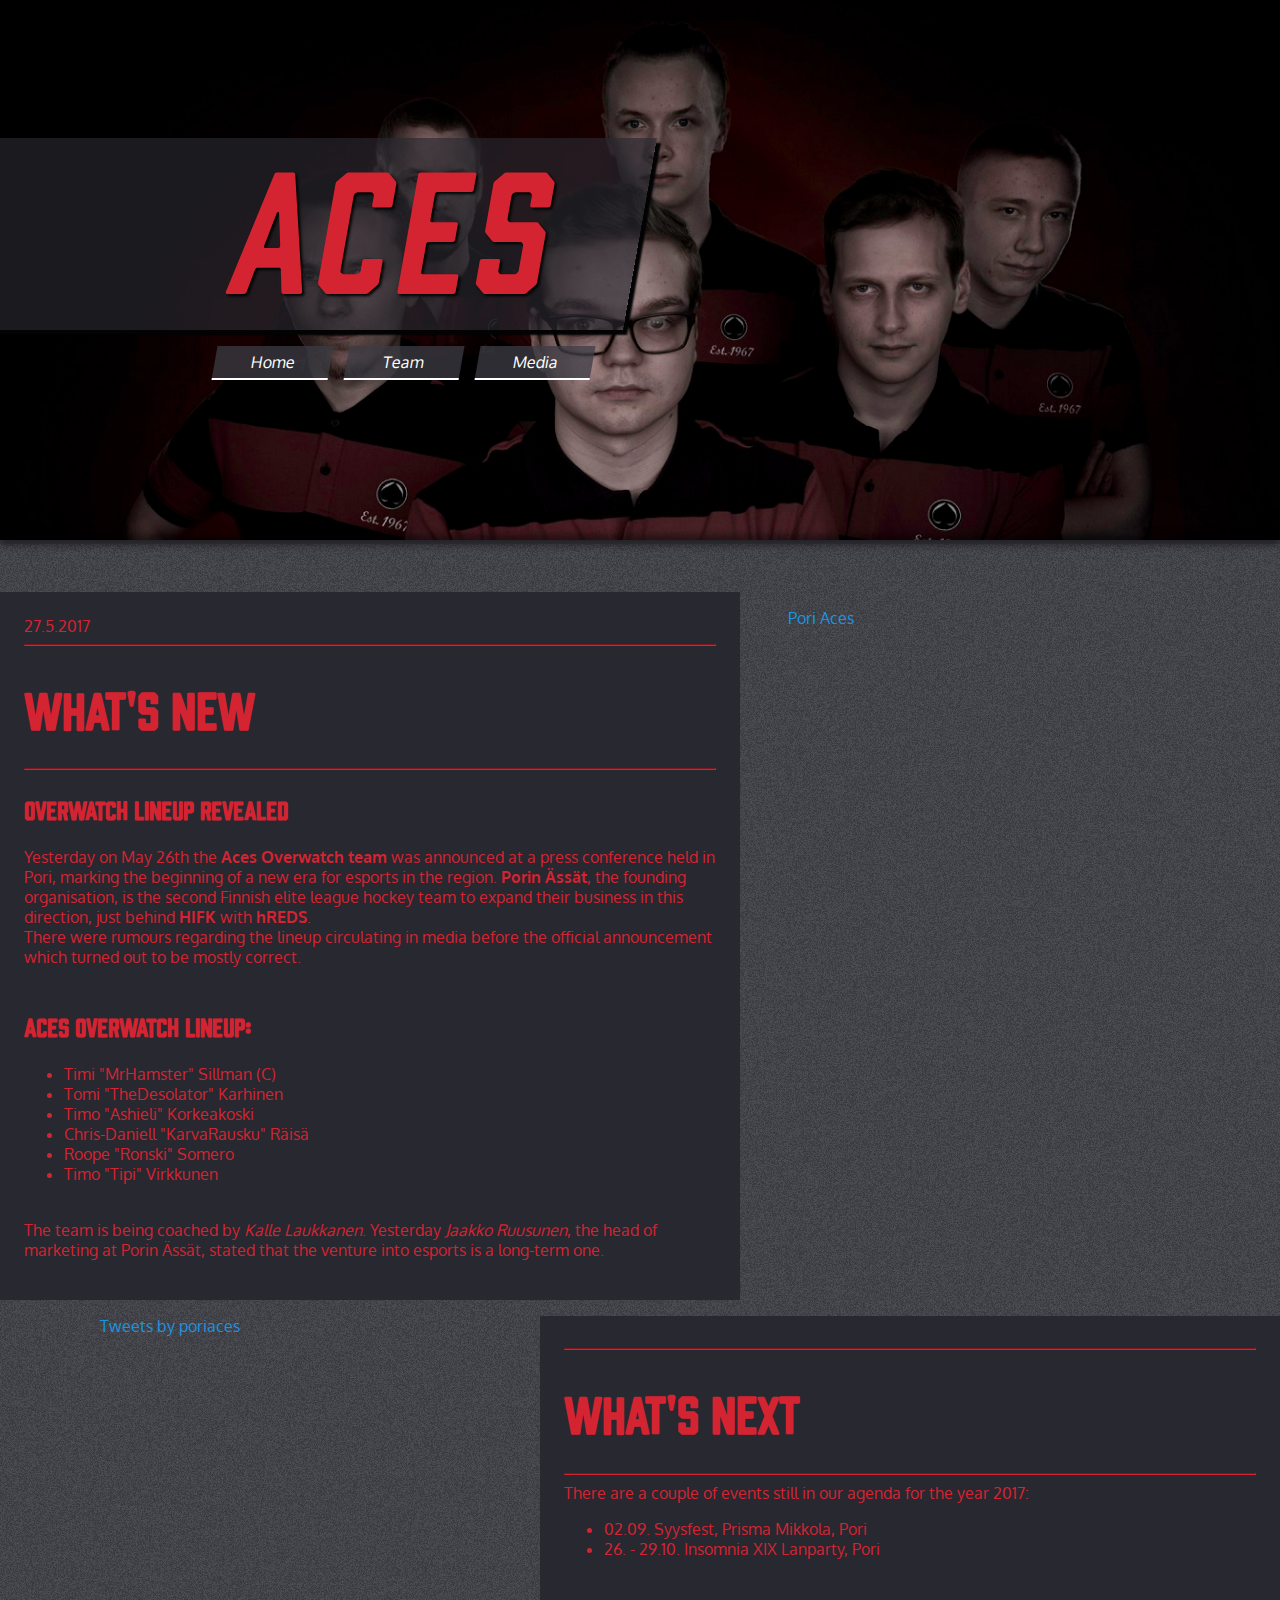
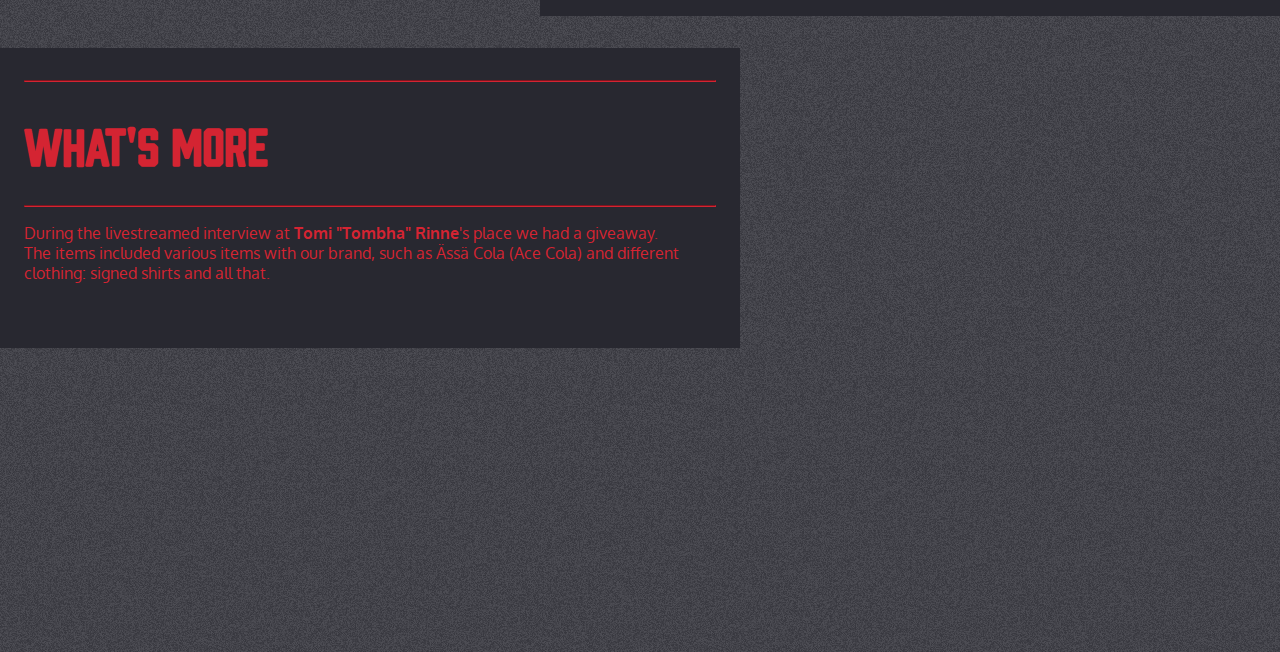
==== commit 91bcf17d: "Update index.html" ====
--- a/index.html
+++ b/index.html
@@ -92,9 +92,10 @@
 			<hr>
 			<h1>What's next</h1>
 			<hr>
-			Our next event will be Vectorama in Oulu just a couple of short weeks after our launch.
+			There are a couple of events still in our agenda for the year 2017:
 			<ul>
-				<li>09.06. Vectorama, Oulu</li>
+				<li>02.09. Syysfest, Prisma Mikkola, Pori</li>
+				<li>26. - 29.10. Insomnia XIX Lanparty, Pori</li>
 			</ul>
 		</div>
 	</div>
--- a/static/css/main.css
+++ b/static/css/main.css
@@ -29,7 +29,7 @@
 }
 
 .hero {
-    background-color: rgba(40, 40, 48, 0.95);
+    background-color: rgba(40, 40, 48, 0.65);
 }
 
 .title {
